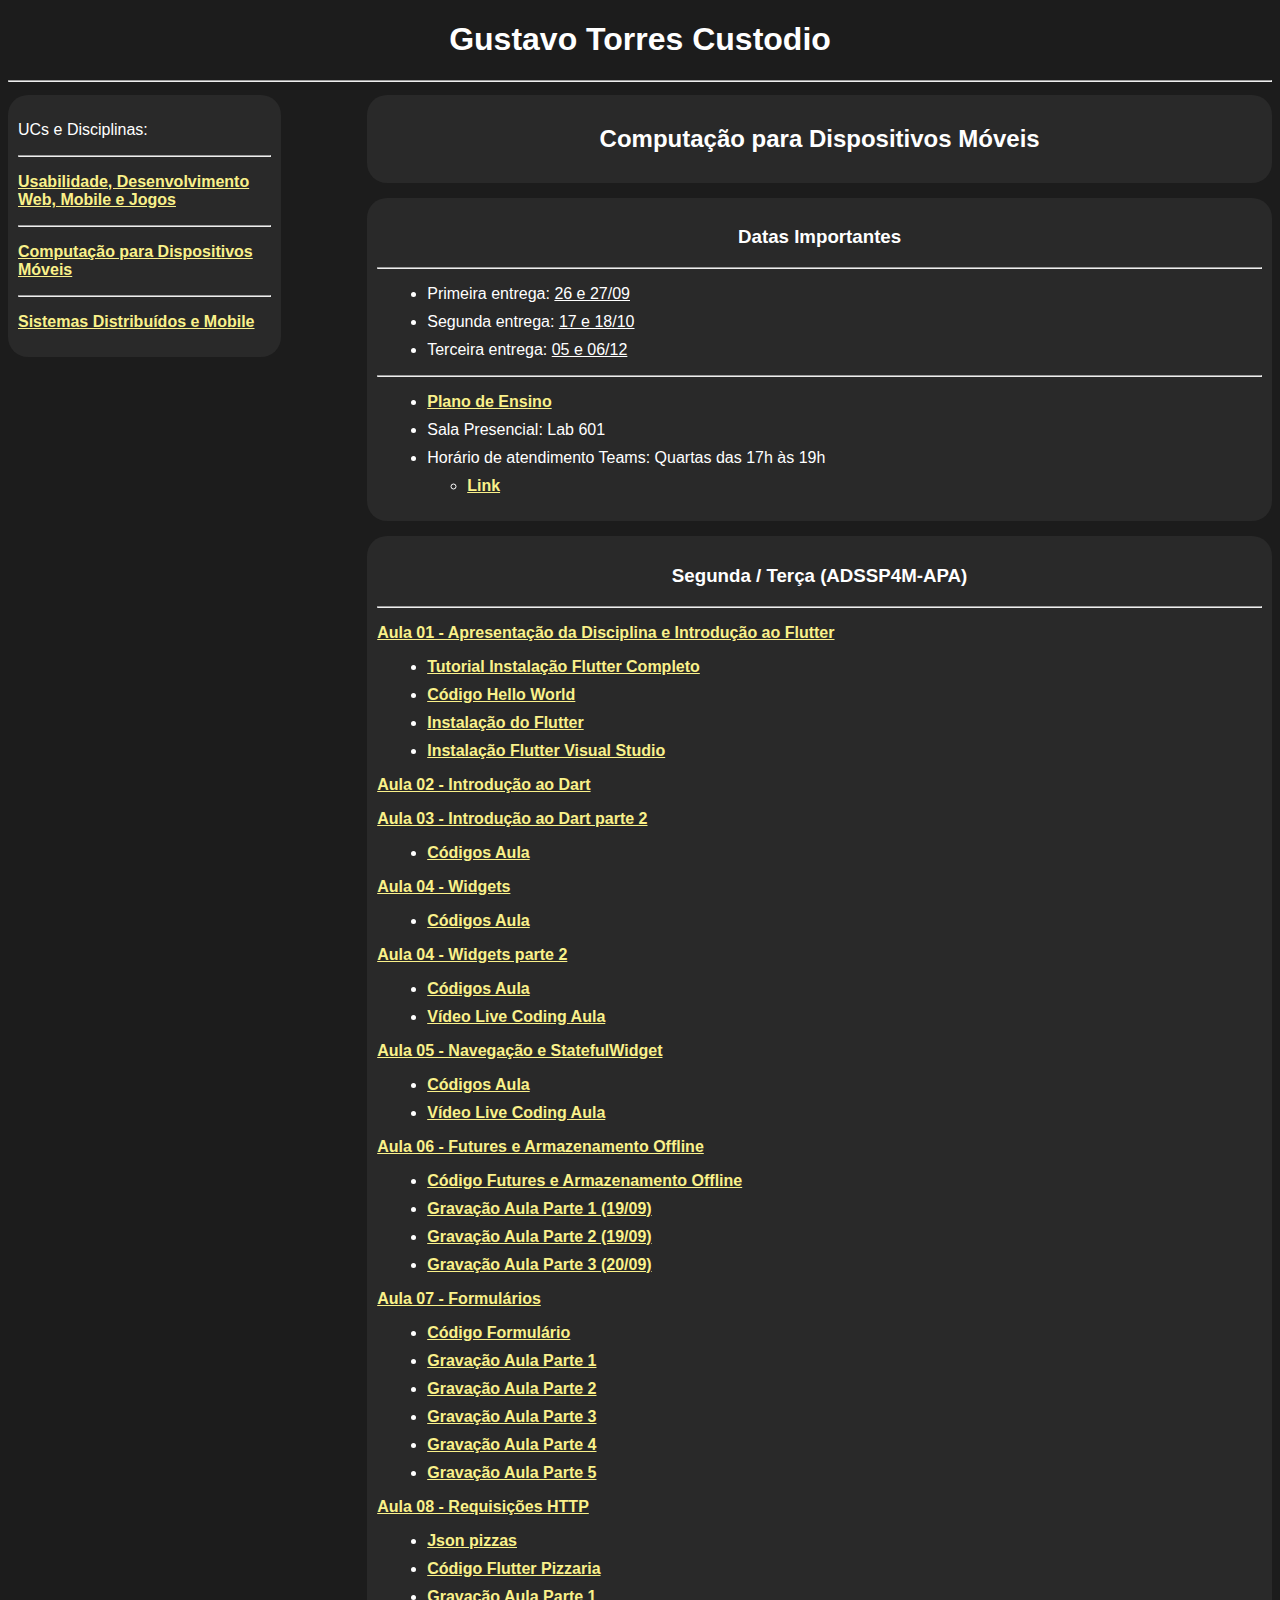
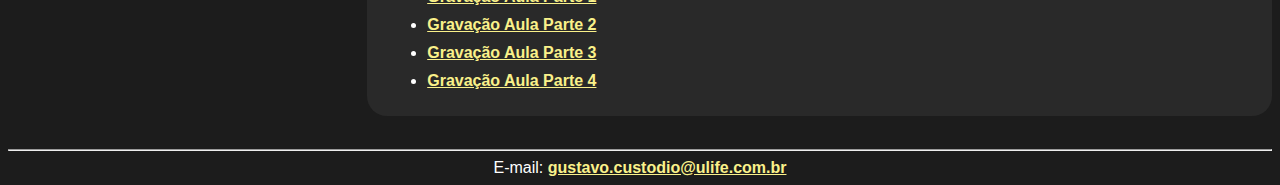
==== dispomoveis.html @ 42728553 "Conteúdo de Usabilidade e SD" ====
<!DOCTYPE html>
<html>
    <head>
        <meta charset="utf-8">
        <meta name="viewport" content="width=device-width">
        <link rel="stylesheet" href="css/estilo.css" type="text/css">
        <link rel="icon" type="image/x-icon" href="./images/favicon.ico">
        <title>Computação para Dispositivos Móveis</title>
    </head>
    <body>
        <main>
            <header>
                <h1><a href="index.html" class="linkhome">Gustavo Torres Custodio</a></h1>
                <hr>
            </header>
            <sidebar>
                <p>UCs e Disciplinas:</p>
                <hr>
                <p> <a href="./usabilidade.html">Usabilidade, Desenvolvimento Web, Mobile e Jogos</a> </p>
                <hr>
                <p><a href="./dispomoveis.html">Computação para Dispositivos Móveis</a></p>
                <hr>
                <p><a href="./sdmobile.html">Sistemas Distribuídos e Mobile</a></p>
            </sidebar>


            <section>
                <article>
                    <h2>Computação para Dispositivos Móveis</h2>
                </article>

                <article>
                    <h3>Datas Importantes</h3>
                    <hr>
                    <ul>
                        <li>Primeira entrega: <span>26 e 27/09</span></li>
                        <li>Segunda entrega: <span>17 e 18/10</span></li>
                        <li>Terceira entrega: <span>05 e 06/12</span></li>
                    </ul>

                    <hr>
                    <ul>
                        <li> <a href="./pdfs/plano_ensino_dispomoveis.pdf" target="_blank">Plano de Ensino</a> </li>
                        <li> Sala Presencial: Lab 601</li>
                        <li>Horário de atendimento Teams: Quartas das 17h às 19h</li>
                        <ul>
                            <li><a href="https://teams.microsoft.com/l/meetup-join/19%3ameeting_YjkxNzRmOWMtMzA5Yy00ZmVlLWJkNTAtZmUwYzM0NmFiZjhi%40thread.v2/0?context=%7b%22Tid%22%3a%222a65aa9e-25cb-48ee-859b-72697cc8055c%22%2c%22Oid%22%3a%22dd69ef9a-1a3f-43f6-b4e0-418dedf52df5%22%7d" target="_blank">Link</a></li>
                        </ul>
                    </ul>
                    
                </article>
            </section>

            <section>
                <article>
                    <h3>Segunda / Terça (ADSSP4M-APA)</h3>
                    <hr>
                    <p><a href="./aulas/dispomoveis/aula01.pdf" target="_blank">Aula 01 - Apresentação da Disciplina e Introdução ao Flutter</a></p>
                    <ul>
                        <li><a href="./aulas/dispomoveis/tutorial_flutter.mp4" target="_blank">Tutorial Instalação Flutter Completo</a></li>
                        <li><a href="./aulas/dispomoveis/codigos/appaula1.zip" target="_blank">Código Hello World</a></li>
                        <li><a href="https://www.youtube.com/watch?v=3ak62FKfmUk" target="_blank">Instalação do Flutter</a></li>
                        <li><a href="https://www.youtube.com/watch?v=HaLSHYQF4N8" target="_blank">Instalação Flutter Visual Studio</a></li>
                    </ul>
                    <p><a href="./aulas/dispomoveis/aula02.pdf" target="_blank">Aula 02 - Introdução ao Dart</a></p>
                    <p><a href="./aulas/dispomoveis/aula03.pdf" target="_blank">Aula 03 - Introdução ao Dart parte 2</a></p>
                    <ul>
                        <li><a href="./aulas/dispomoveis/codigos/codigos_semana3.zip" target="_blank">Códigos Aula</a></li>
                    </ul>
                    <p><a href="./aulas/dispomoveis/aula04.pdf" target="_blank">Aula 04 - Widgets</a></p>
                    <ul>
                        <li><a href="./aulas/dispomoveis/codigos/codigos_semana4.zip" target="_blank">Códigos Aula</a></li>
                    </ul>
                    <p><a href="./aulas/dispomoveis/aula04_parte2.pdf" target="_blank">Aula 04 - Widgets parte 2</a></p>
                    <ul>
                        <li><a href="./aulas/dispomoveis/codigos/codigos_aula04_parte2.zip" target="_blank">Códigos Aula</a></li>
                        <li><a href="./aulas/dispomoveis/aula04.mp4" target="_blank">Vídeo Live Coding Aula</a></li>
                    </ul>
                    <p><a href="./aulas/dispomoveis/aula05.pdf" target="_blank">Aula 05 - Navegação e StatefulWidget</a></p>
                    <ul>
                        <li><a href="./aulas/dispomoveis/codigos/cronometro.zip" target="_blank">Códigos Aula</a></li>
                        <li><a href="./aulas/dispomoveis/aula05_segunda.mp4" target="_blank">Vídeo Live Coding Aula</a></li>
                    </ul>
                    <p><a href="./aulas/dispomoveis/aula06.pdf" target="_blank">Aula 06 - Futures e Armazenamento Offline</a></p>
                    <ul>
                        <li><a href="./aulas/dispomoveis/codigos/aula06_futures.zip" target="_blank">Código Futures e Armazenamento Offline</a></li>
                        <li><a href="./aulas/dispomoveis/aula06_parte1.mp4" target="_blank">Gravação Aula Parte 1 (19/09)</a></li>
                        <li><a href="./aulas/dispomoveis/aula06_parte2.mp4" target="_blank">Gravação Aula Parte 2 (19/09)</a></li>
                        <li><a href="./aulas/dispomoveis/aula06_parte3.mp4" target="_blank">Gravação Aula Parte 3 (20/09)</a></li>
                    </ul>
                    <p><a href="./aulas/dispomoveis/aula07.pdf" target="_blank">Aula 07 - Formulários</a></p>
                    <ul>
                        <li><a href="./aulas/dispomoveis/codigos/aula07_forms.zip" target="_blank">Código Formulário</a></li>
                        <li><a href="./aulas/dispomoveis/aula07_parte1.mp4" target="_blank">Gravação Aula Parte 1</a></li>
                        <li><a href="./aulas/dispomoveis/aula07_parte2.mp4" target="_blank">Gravação Aula Parte 2</a></li>
                        <li><a href="./aulas/dispomoveis/aula07_parte3.mp4" target="_blank">Gravação Aula Parte 3</a></li>
                        <li><a href="./aulas/dispomoveis/aula07_parte4.mp4" target="_blank">Gravação Aula Parte 4</a></li>
                        <li><a href="./aulas/dispomoveis/aula07_parte5.mp4" target="_blank">Gravação Aula Parte 5</a></li>
                    </ul>
                    <p><a href="./aulas/dispomoveis/aula08.pdf" target="_blank">Aula 08 - Requisições HTTP</a></p>
                    <ul>
                        <li><a href="./aulas/dispomoveis/codigos/pizzas.json" target="_blank">Json pizzas</a></li>
                        <li><a href="./aulas/dispomoveis/codigos/codigo_flutter_pizzaria.zip" target="_blank">Código Flutter Pizzaria</a></li>
                        <li><a href="./aulas/dispomoveis/aula08_parte1.mp4" target="_blank">Gravação Aula Parte 1</a></li>
                        <li><a href="./aulas/dispomoveis/aula08_parte2.mp4" target="_blank">Gravação Aula Parte 2</a></li>
                        <li><a href="./aulas/dispomoveis/aula08_parte3.mp4" target="_blank">Gravação Aula Parte 3</a></li>
                        <li><a href="./aulas/dispomoveis/aula08_parte4.mp4" target="_blank">Gravação Aula Parte 4</a></li>
                    </ul>

                </article>
            </section>
        </main>

        <footer><hr>E-mail: <a href="mailto:gustavo.custodio@ulife.com.br">gustavo.custodio@ulife.com.br</a></footer>

    </body>
</html>
---- css/estilo.css ----
body {
    font-family: helvetica;
    background-color: #1c1c1c;
    color: white;
}

article {
    margin-top: 5px;
    margin-bottom: 10px;
    padding: 10px;
    border-radius: 20px;
    float: right;
    width: 70%;
    background-color: #292929;
}

sidebar {
    margin-top: 5px;
    padding: 10px;
    border-radius: 20px;
    float: left;
    clear: left;
    width: 20%;
    background-color: #292929;
}

footer {
    padding-top: 15px;
    width: 100%;
    clear: both;
    text-align: center;
}

h1 {
    width: 100%;
}

header {
    max-height: 300px;
    height: 100%;
    text-align: center;
}

a {
    color: #faf18a;
    font-weight: bold;
}

.linkhome {
    color: white;
    text-decoration: none;
}

@media screen and (max-width: 700px) {
    sidebar {
        width: 95%;
        float: left;
    }

    article {
        width: 95%;
        float: left;
    }
}

#profile-pic {
    border-radius: 50%;
    width: 12%;
    float:left;
    margin-right: 50px;
    min-height: 130px;
    min-width: 130px;
}

li {
    margin: 10px;
}

h2, h3 {
    width: 100%;
    text-align:center;
}

span {
    text-decoration: underline;
}
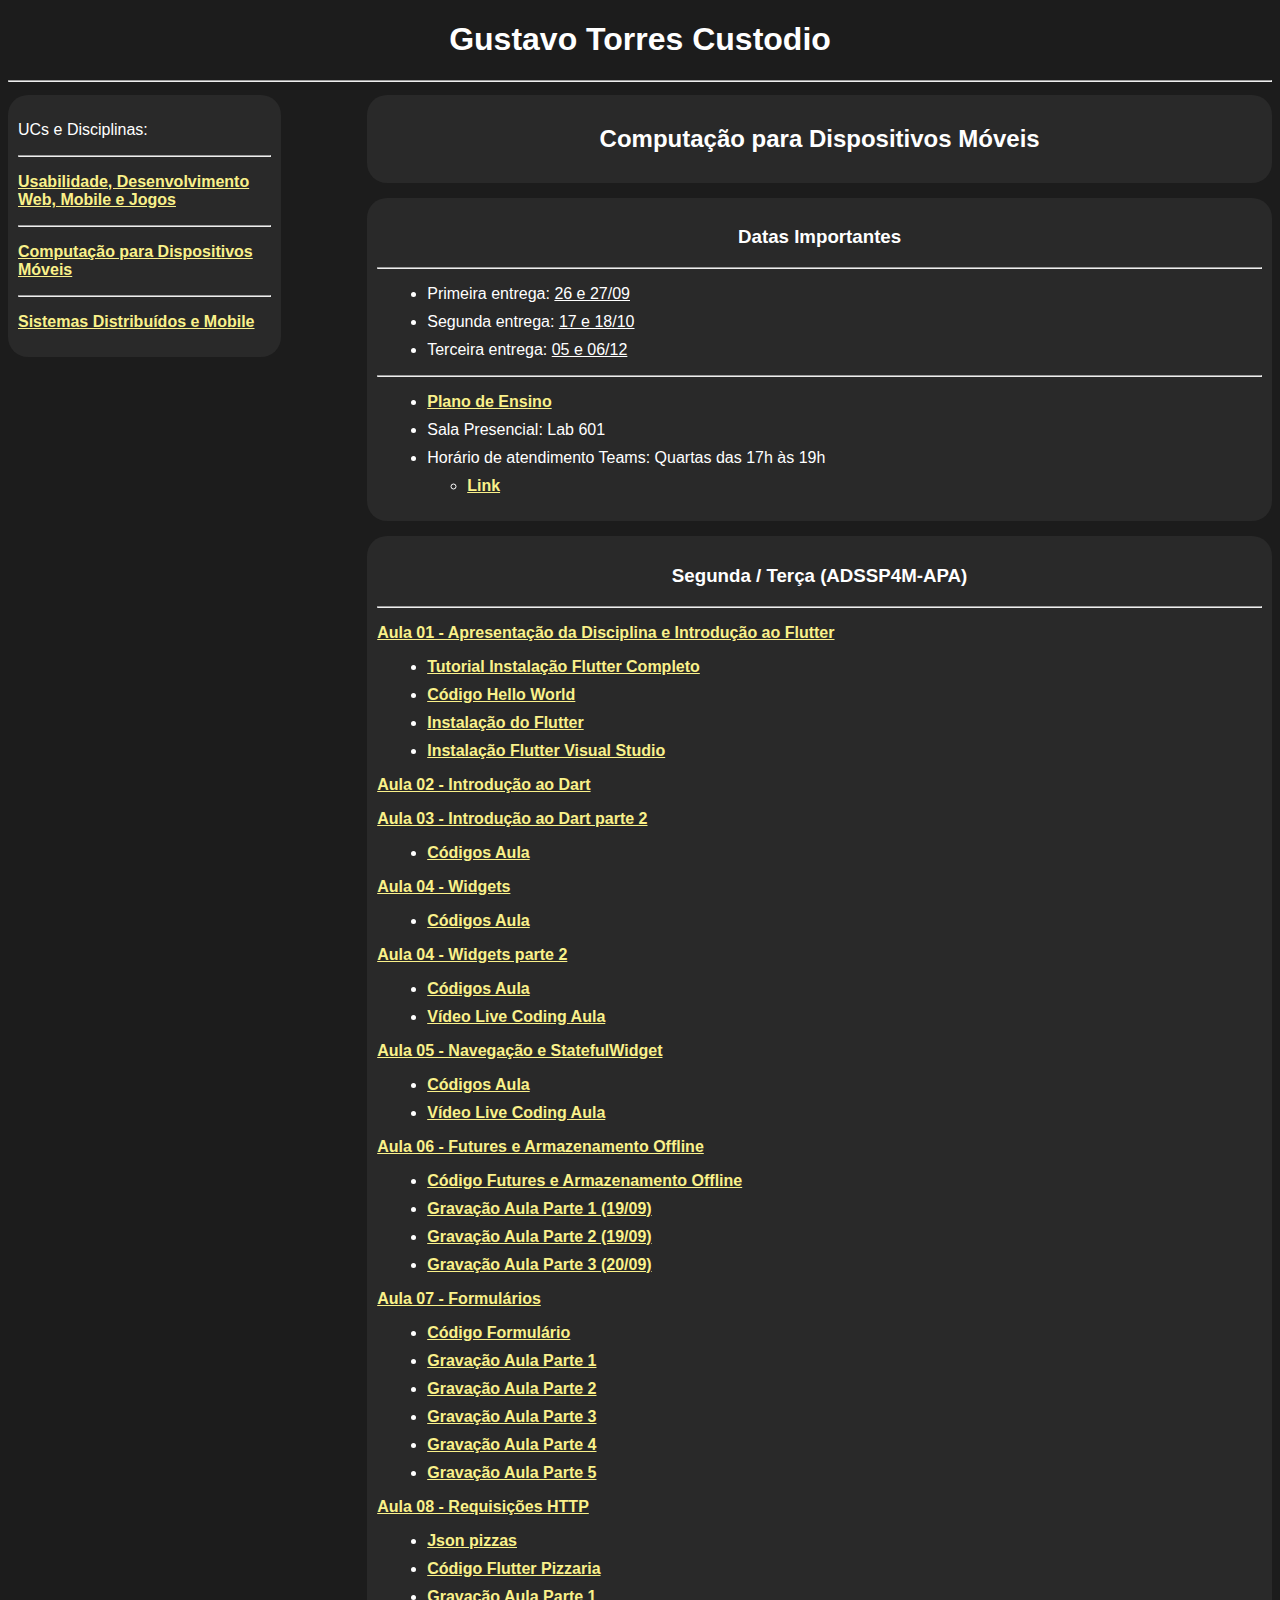
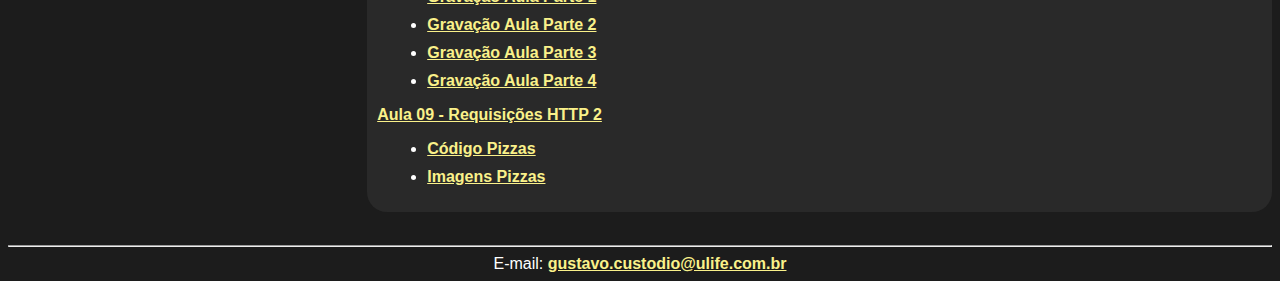
==== commit a8e274d2: "Informações adicionadas" ====
--- a/dispomoveis.html
+++ b/dispomoveis.html
@@ -107,6 +107,11 @@
                         <li><a href="./aulas/dispomoveis/aula08_parte4.mp4" target="_blank">Gravação Aula Parte 4</a></li>
                     </ul>
 
+                    <p><a href="./aulas/dispomoveis/aula09.pdf" target="_blank">Aula 09 - Requisições HTTP 2</a></p>
+                    <ul>
+                        <li><a href="./aulas/dispomoveis/codigos/pizzas_aula.zip" target="_blank">Código Pizzas</a></li>
+                        <li><a href="./aulas/dispomoveis/codigos/imagens_pizzas.zip" target="_blank">Imagens Pizzas</a></li>
+                    </ul>
                 </article>
             </section>
         </main>
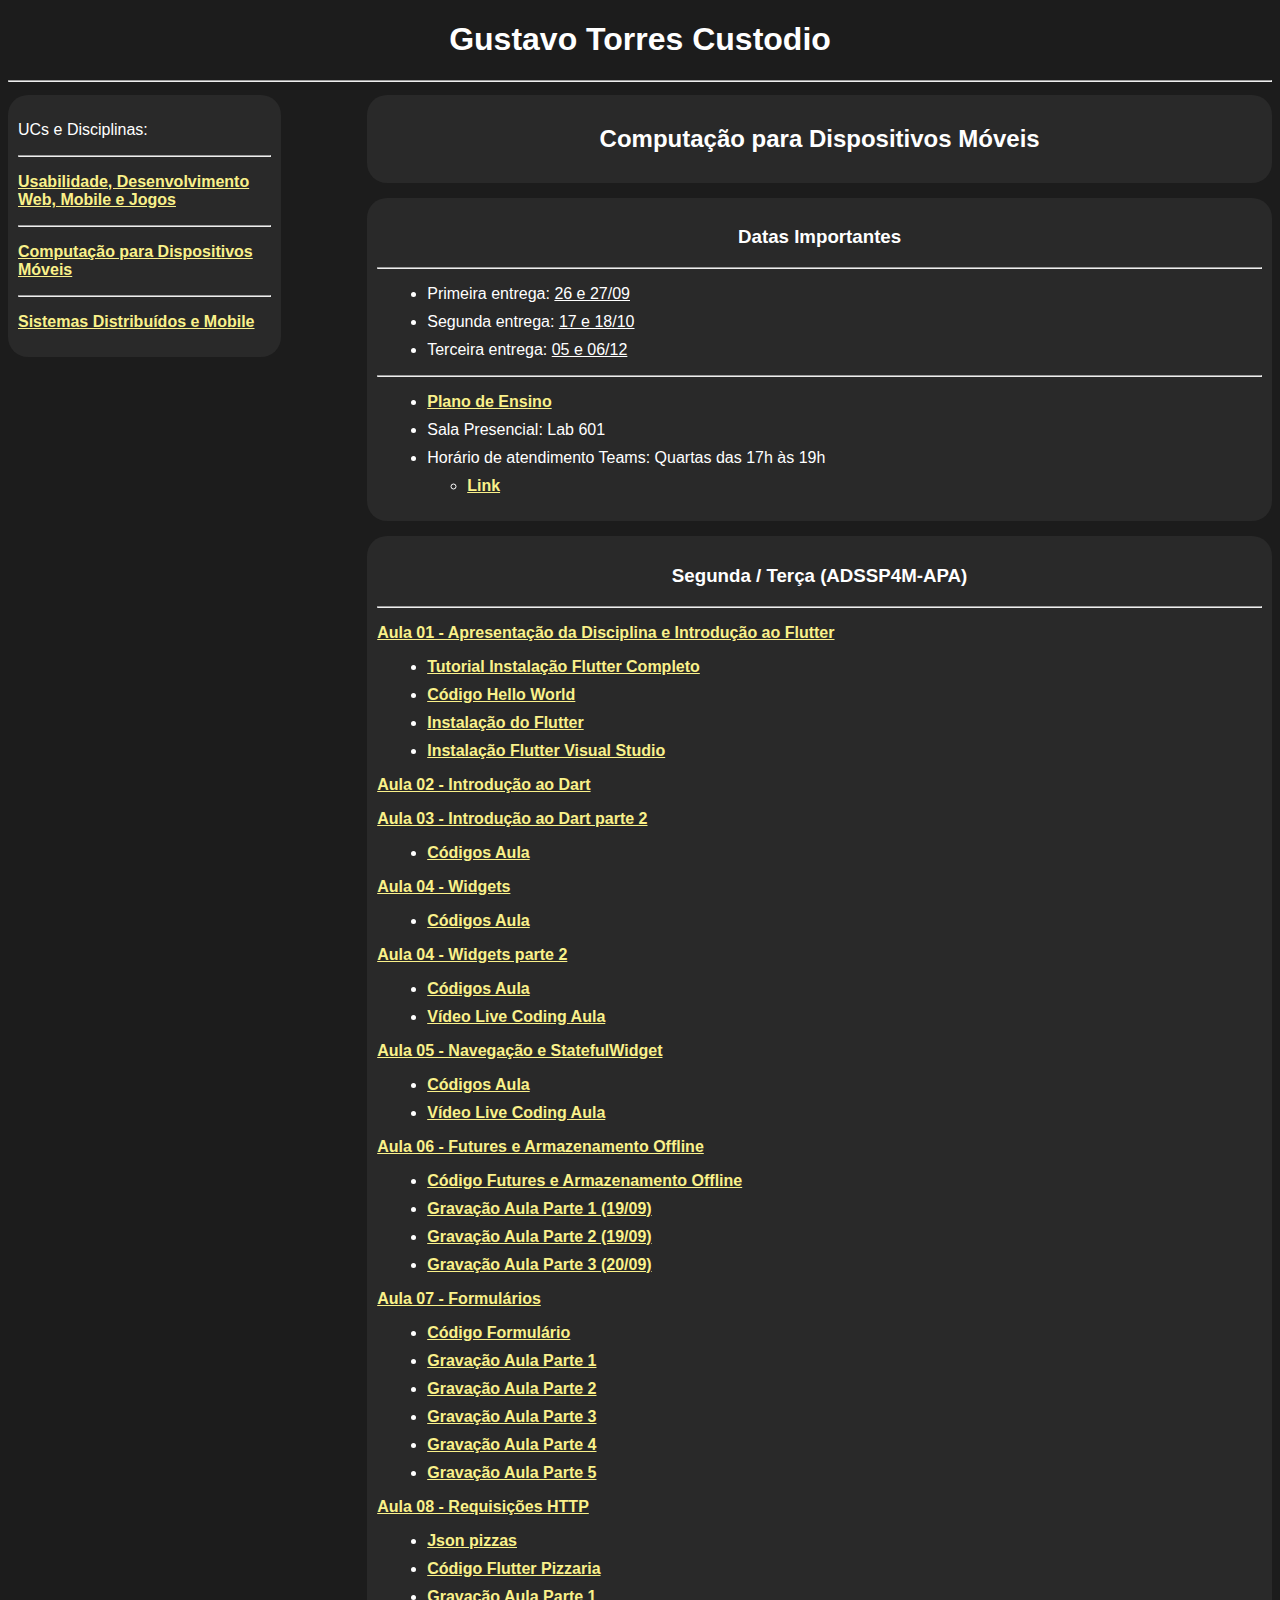
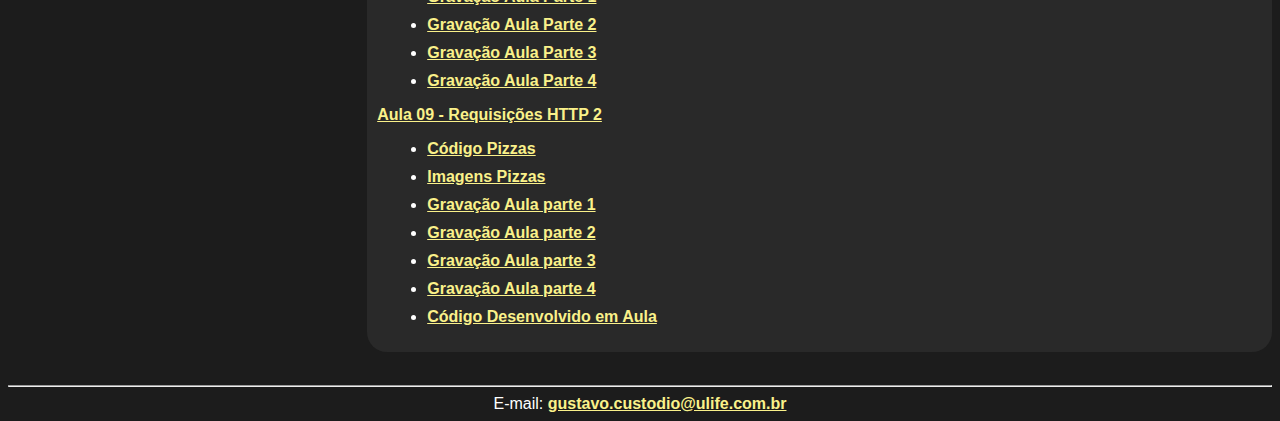
==== commit 2049871f: "Informações adicionadas" ====
--- a/dispomoveis.html
+++ b/dispomoveis.html
@@ -111,6 +111,11 @@
                     <ul>
                         <li><a href="./aulas/dispomoveis/codigos/pizzas_aula.zip" target="_blank">Código Pizzas</a></li>
                         <li><a href="./aulas/dispomoveis/codigos/imagens_pizzas.zip" target="_blank">Imagens Pizzas</a></li>
+                        <li><a href="./aulas/dispomoveis/aula09_parte1.mp4" target="_blank">Gravação Aula parte 1</a></li>
+                        <li><a href="./aulas/dispomoveis/aula09_parte2.mp4" target="_blank">Gravação Aula parte 2</a></li>
+                        <li><a href="./aulas/dispomoveis/aula09_parte3.mp4" target="_blank">Gravação Aula parte 3</a></li>
+                        <li><a href="./aulas/dispomoveis/aula09_parte4.mp4" target="_blank">Gravação Aula parte 4</a></li>
+                        <li><a href="./aulas/dispomoveis/codigos/app_pizzas_aula_post.zip" target="_blank">Código Desenvolvido em Aula</a></li>
                     </ul>
                 </article>
             </section>
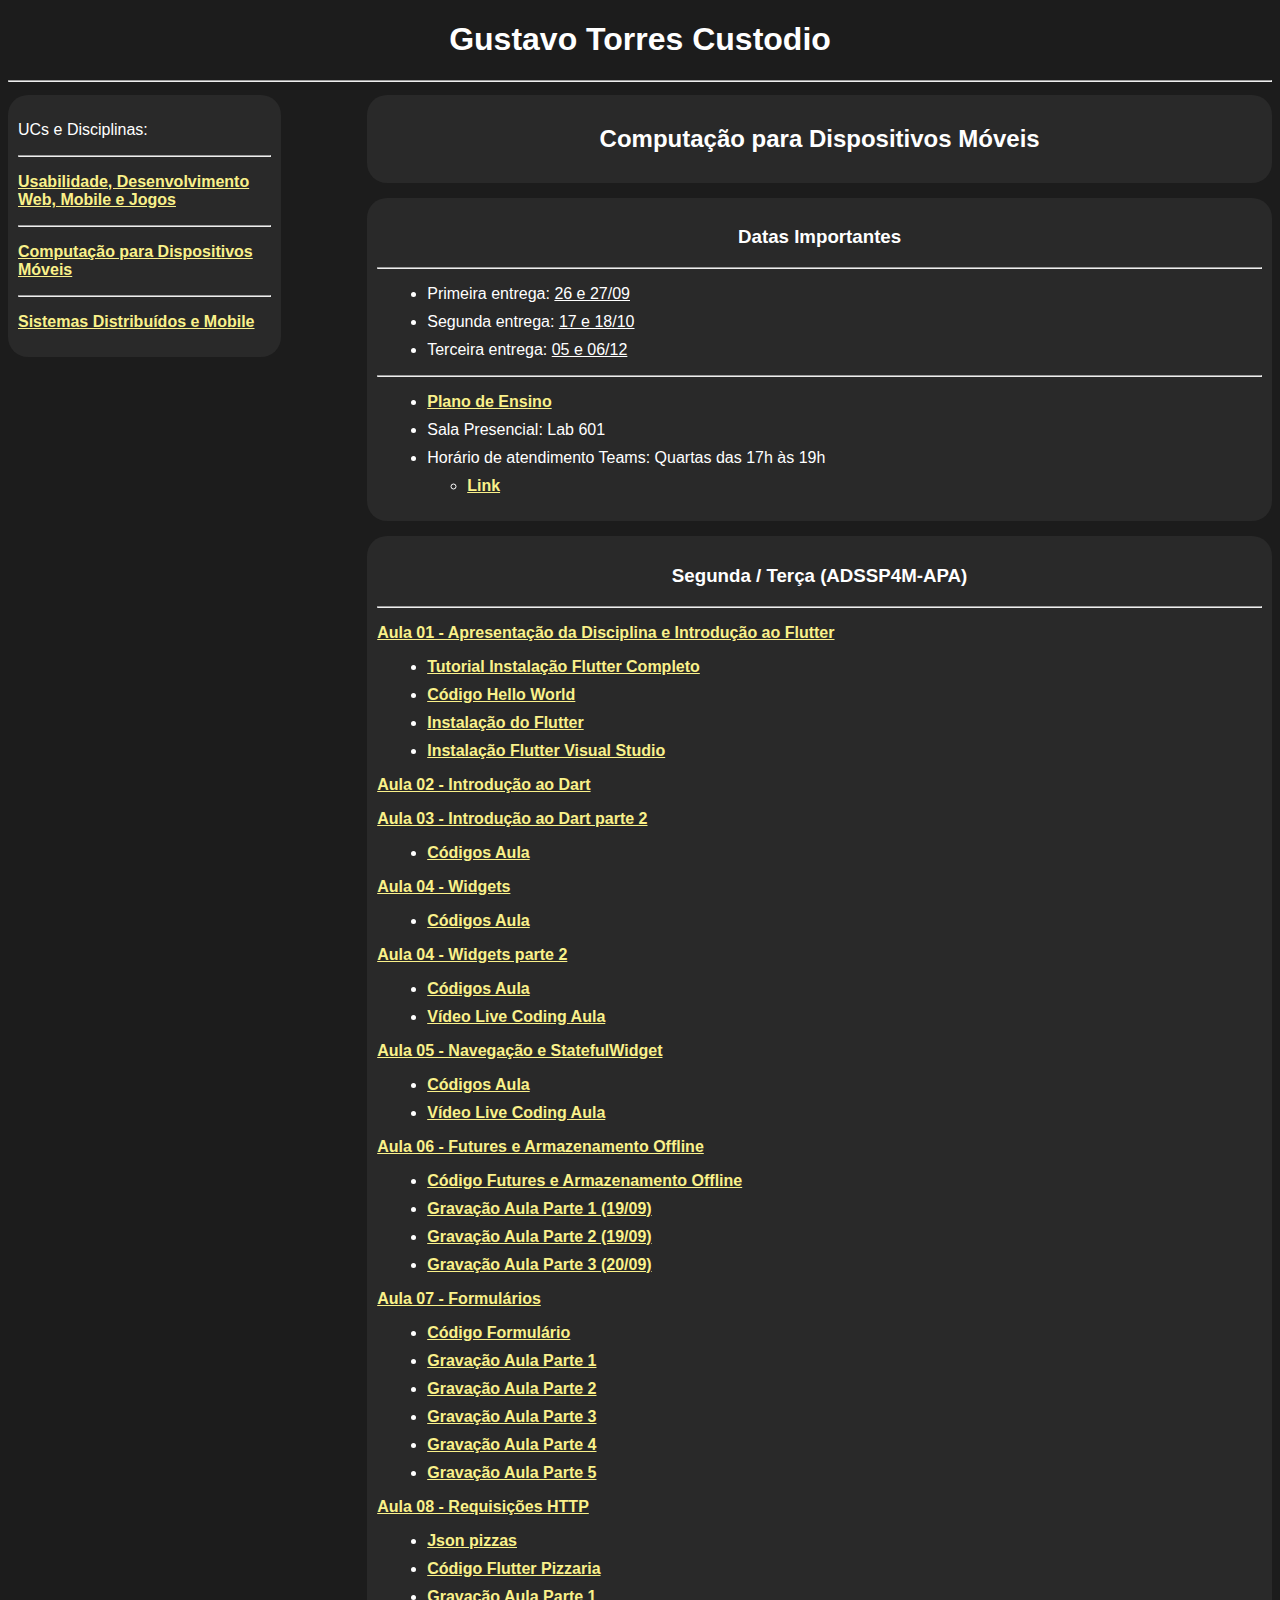
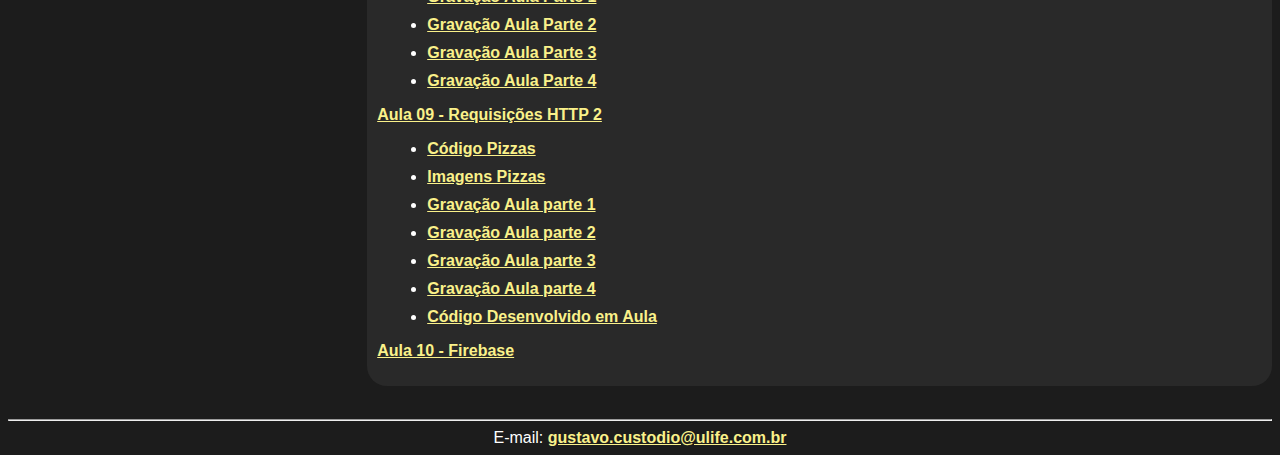
==== commit 4a0edd70: "Informações adicionadas" ====
--- a/dispomoveis.html
+++ b/dispomoveis.html
@@ -117,6 +117,7 @@
                         <li><a href="./aulas/dispomoveis/aula09_parte4.mp4" target="_blank">Gravação Aula parte 4</a></li>
                         <li><a href="./aulas/dispomoveis/codigos/app_pizzas_aula_post.zip" target="_blank">Código Desenvolvido em Aula</a></li>
                     </ul>
+                    <p><a href="./aulas/dispomoveis/aula10.pdf" target="_blank">Aula 10 - Firebase</a></p>
                 </article>
             </section>
         </main>
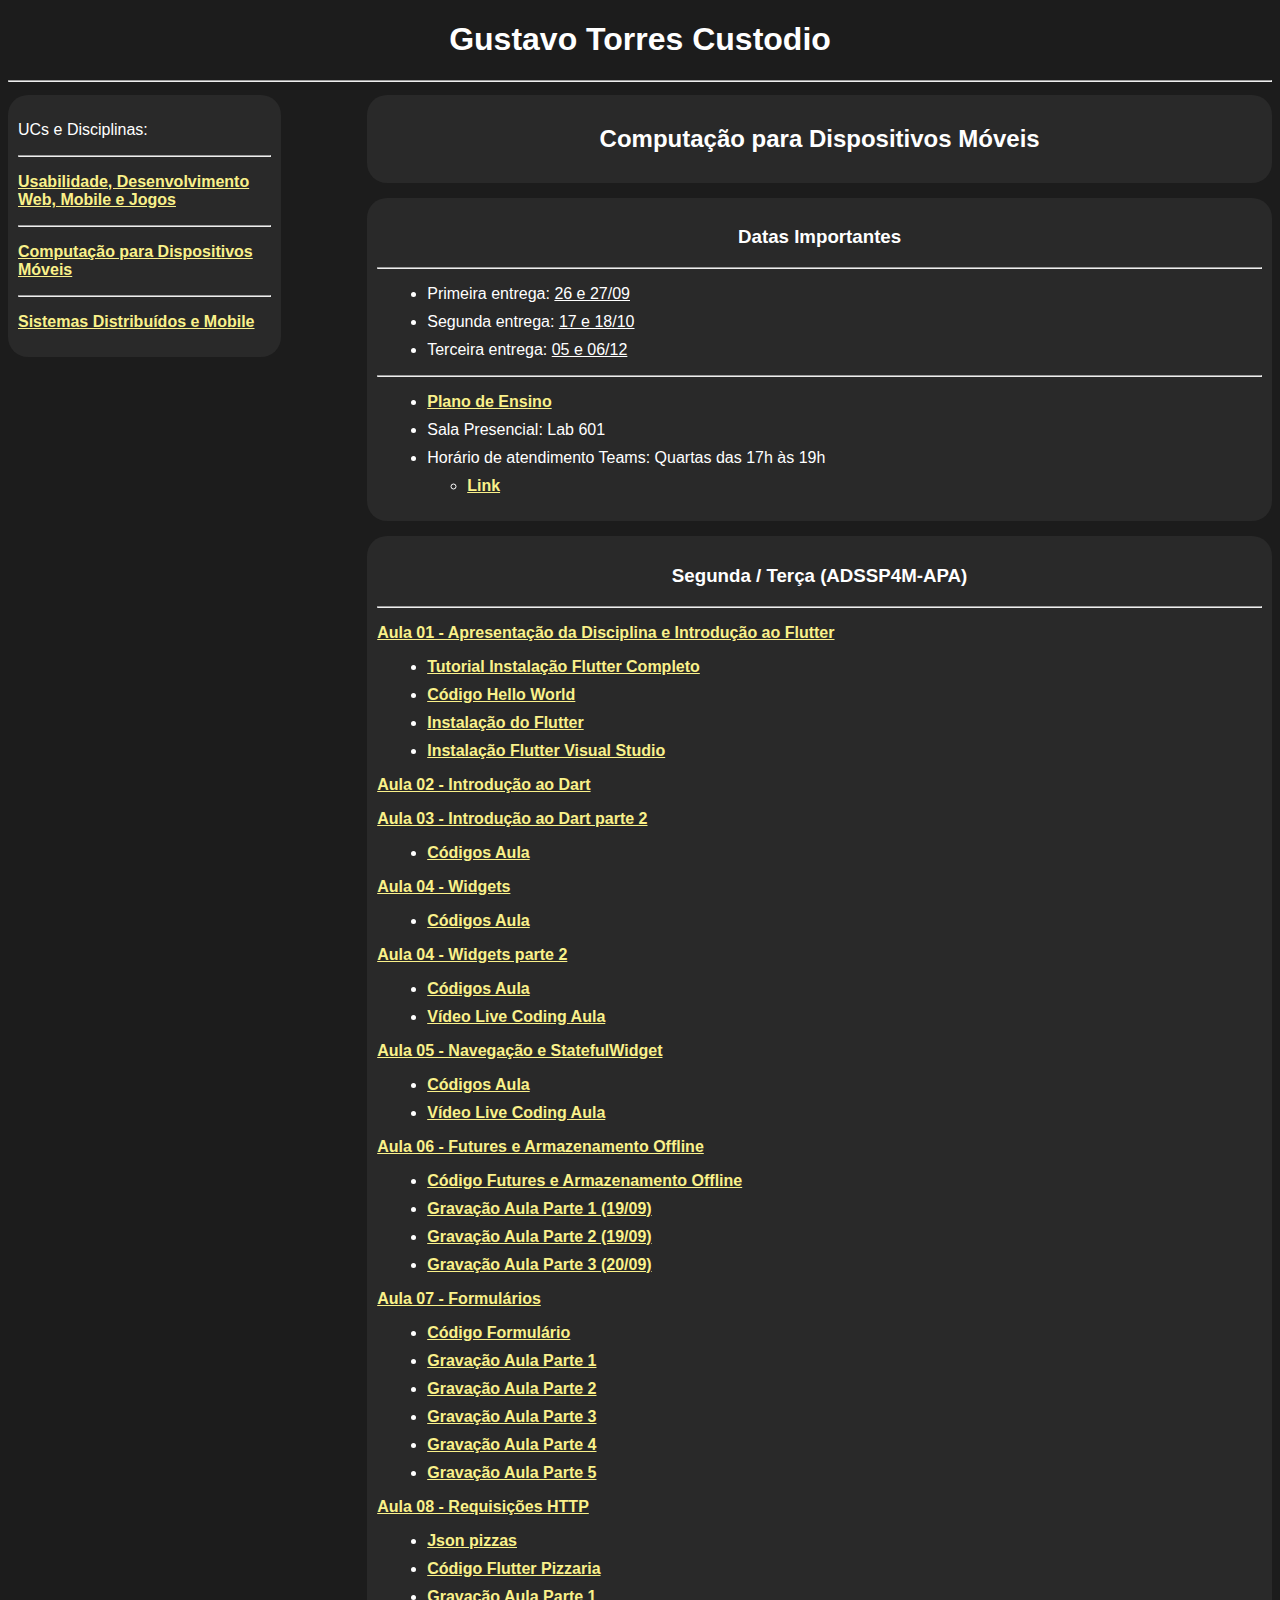
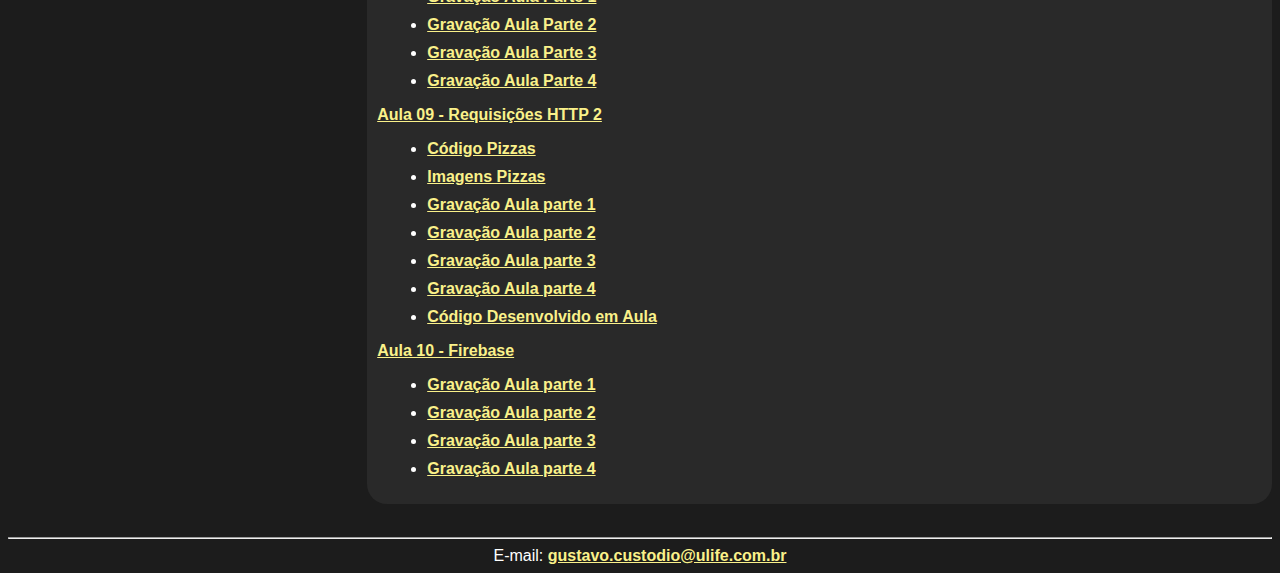
==== commit 98e335ed: "Informações adicionadas" ====
--- a/dispomoveis.html
+++ b/dispomoveis.html
@@ -118,6 +118,12 @@
                         <li><a href="./aulas/dispomoveis/codigos/app_pizzas_aula_post.zip" target="_blank">Código Desenvolvido em Aula</a></li>
                     </ul>
                     <p><a href="./aulas/dispomoveis/aula10.pdf" target="_blank">Aula 10 - Firebase</a></p>
+                    <ul>
+                        <li><a href="./aulas/dispomoveis/aula10_parte1.mp4" target="_blank">Gravação Aula parte 1</a></li>
+                        <li><a href="./aulas/dispomoveis/aula10_parte2.mp4" target="_blank">Gravação Aula parte 2</a></li>
+                        <li><a href="./aulas/dispomoveis/aula10_parte3.mp4" target="_blank">Gravação Aula parte 3</a></li>
+                        <li><a href="./aulas/dispomoveis/aula10_parte4.mp4" target="_blank">Gravação Aula parte 4</a></li>
+                    </ul>
                 </article>
             </section>
         </main>
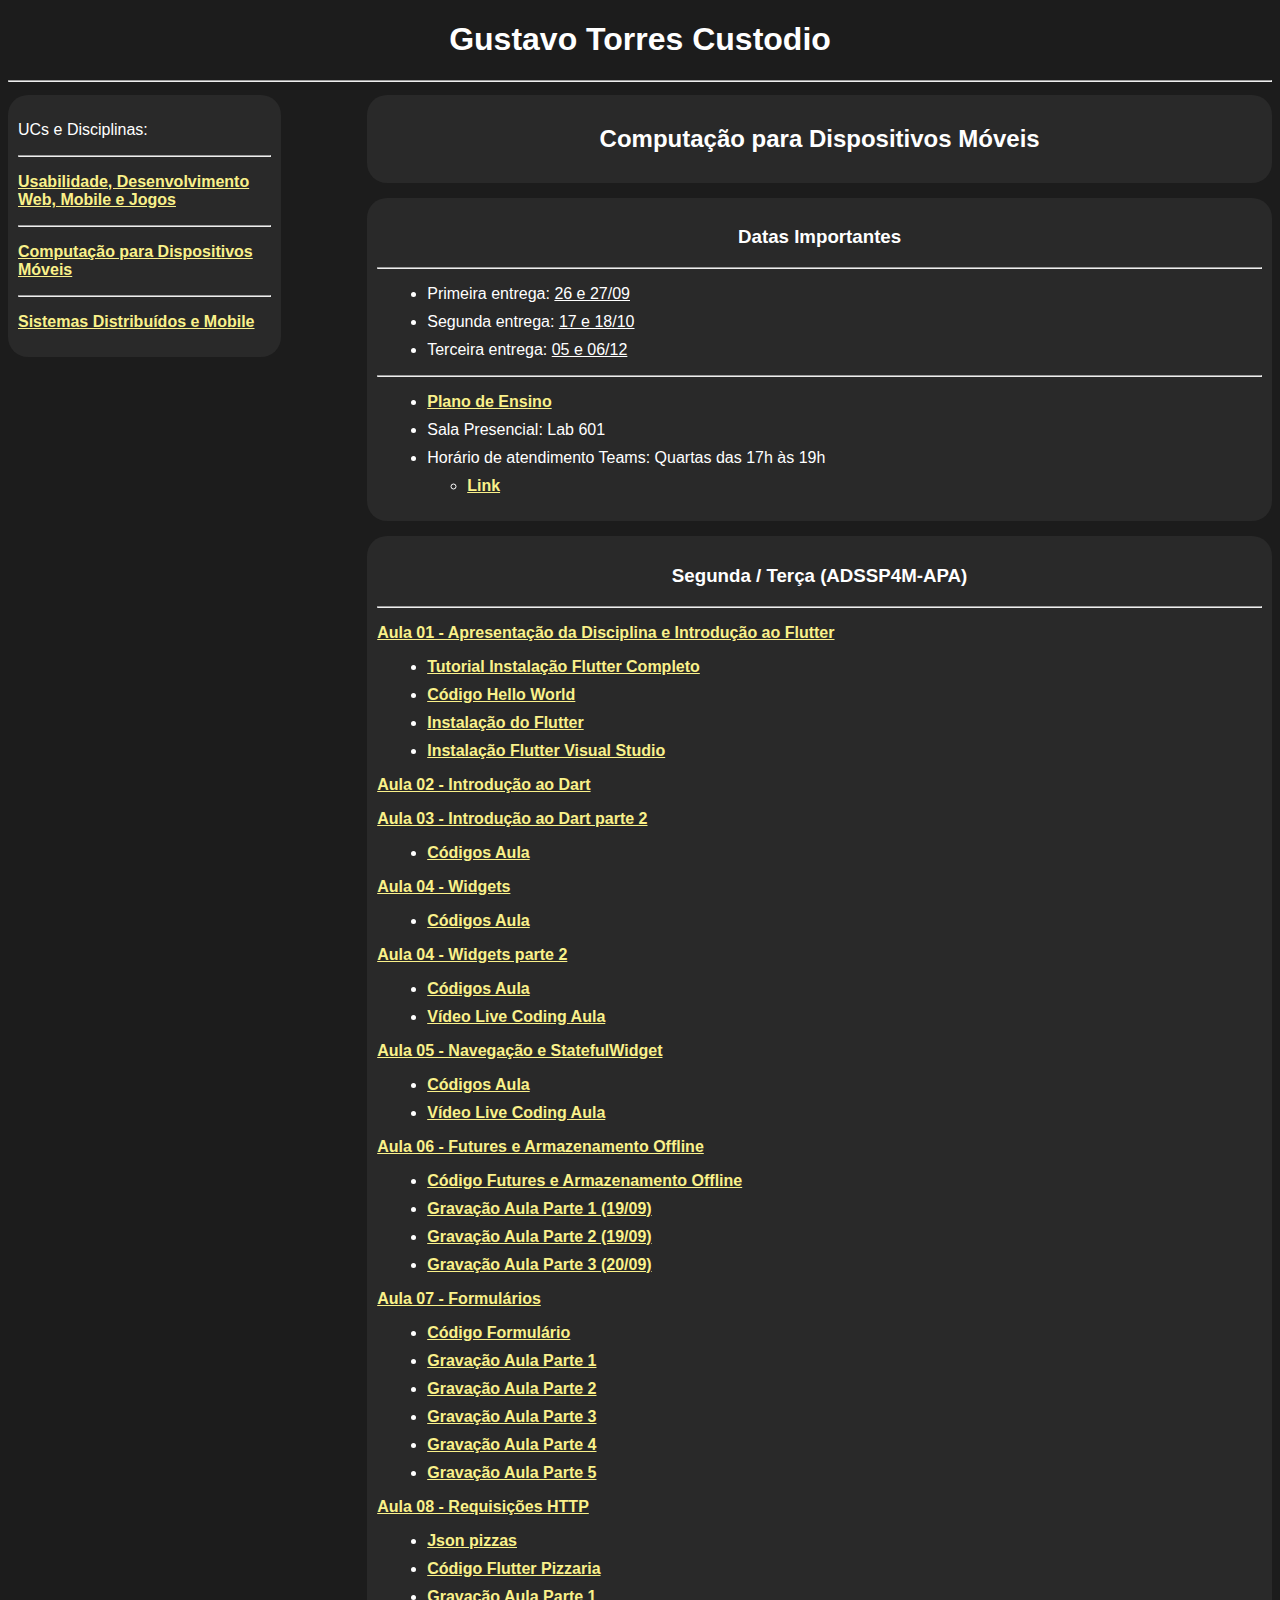
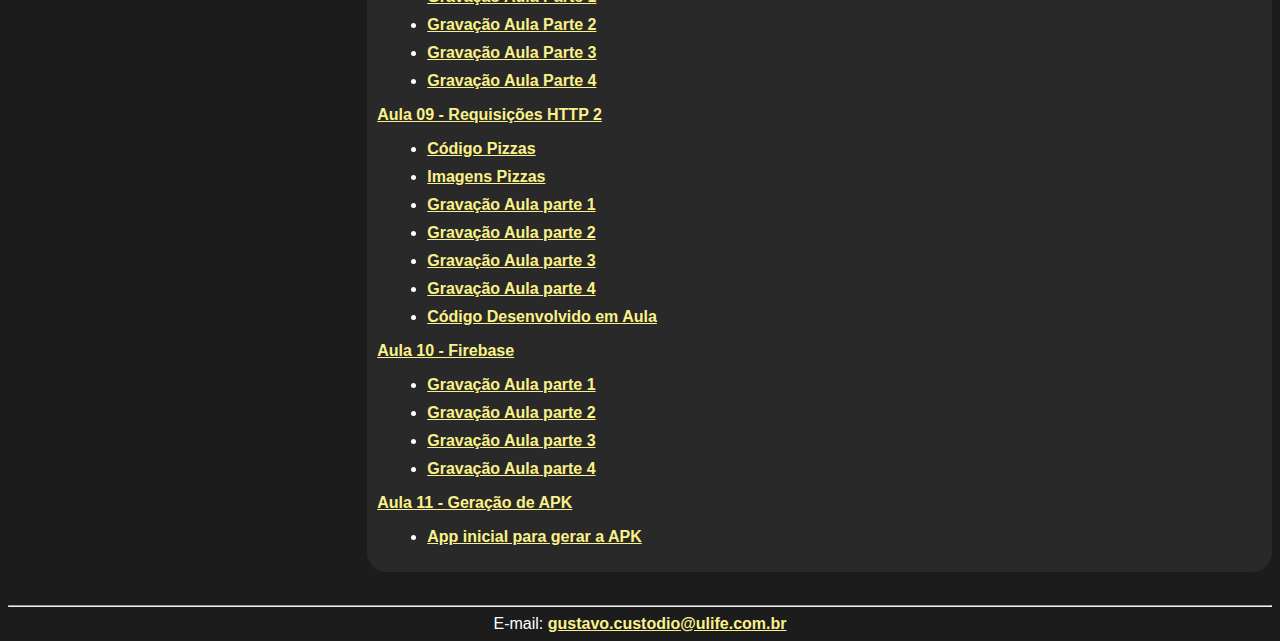
==== commit 022e5e0f: "Informações adicionadas" ====
--- a/dispomoveis.html
+++ b/dispomoveis.html
@@ -124,6 +124,10 @@
                         <li><a href="./aulas/dispomoveis/aula10_parte3.mp4" target="_blank">Gravação Aula parte 3</a></li>
                         <li><a href="./aulas/dispomoveis/aula10_parte4.mp4" target="_blank">Gravação Aula parte 4</a></li>
                     </ul>
+                    <p><a href="./aulas/dispomoveis/aula11.pdf" target="_blank">Aula 11 - Geração de APK</a></p>
+                    <ul>
+                        <li><a href="./aulas/dispomoveis/codigos/app_para_geracao_apk.zip" target="_blank">App inicial para gerar a APK</a></li>
+                    </ul>
                 </article>
             </section>
         </main>
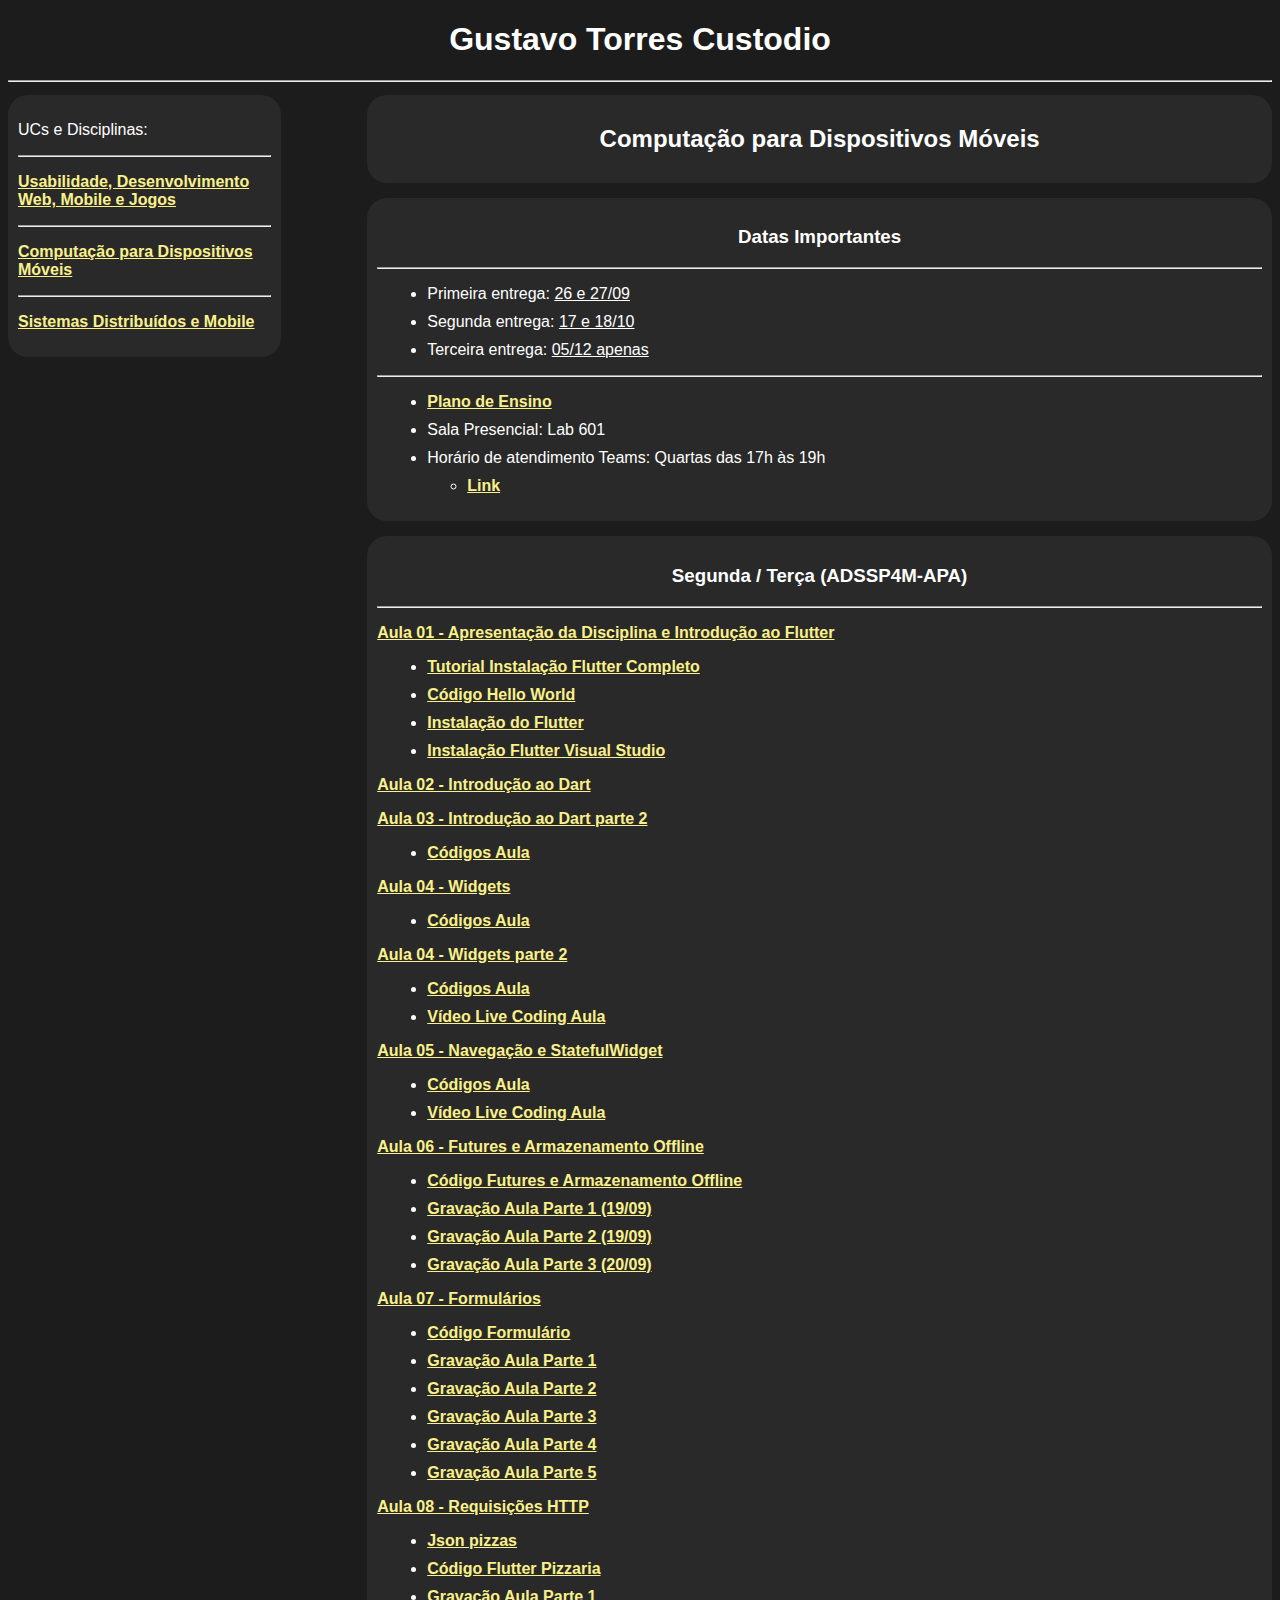
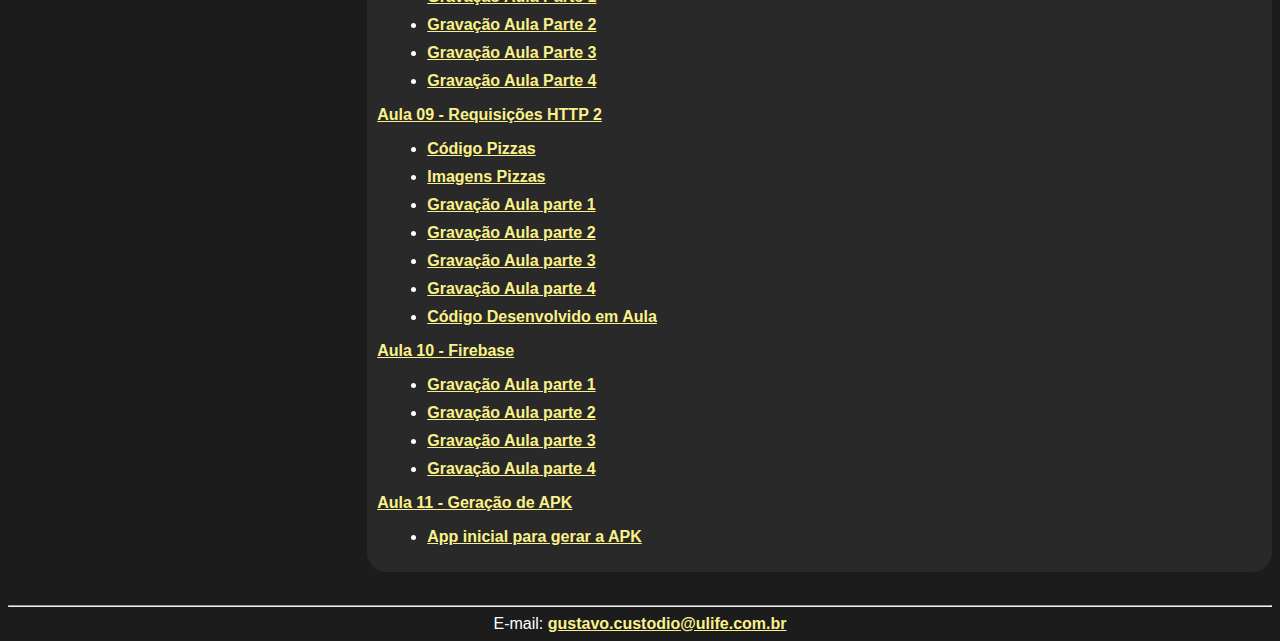
==== commit 4a3a78bf: "Informações adicionadas" ====
--- a/dispomoveis.html
+++ b/dispomoveis.html
@@ -35,7 +35,7 @@
                     <ul>
                         <li>Primeira entrega: <span>26 e 27/09</span></li>
                         <li>Segunda entrega: <span>17 e 18/10</span></li>
-                        <li>Terceira entrega: <span>05 e 06/12</span></li>
+                        <li>Terceira entrega: <span>05/12 apenas</span></li>
                     </ul>
 
                     <hr>
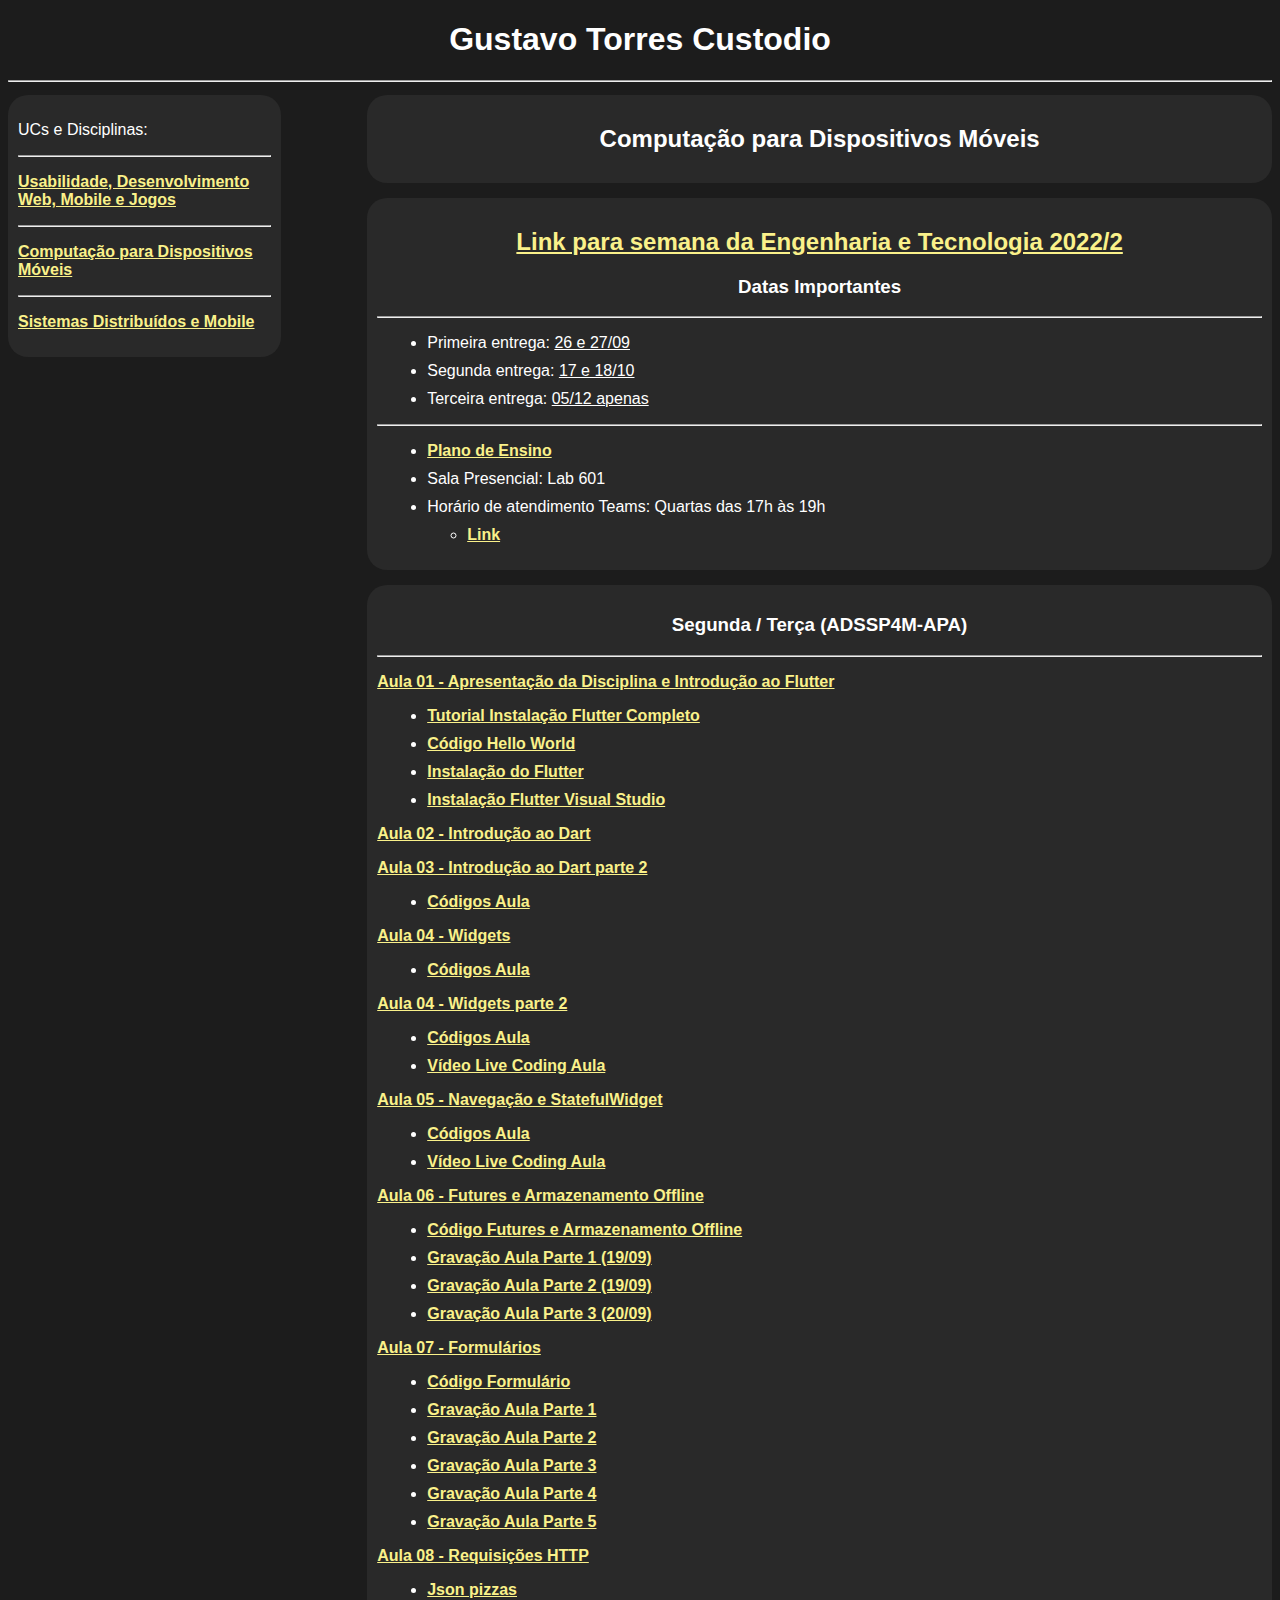
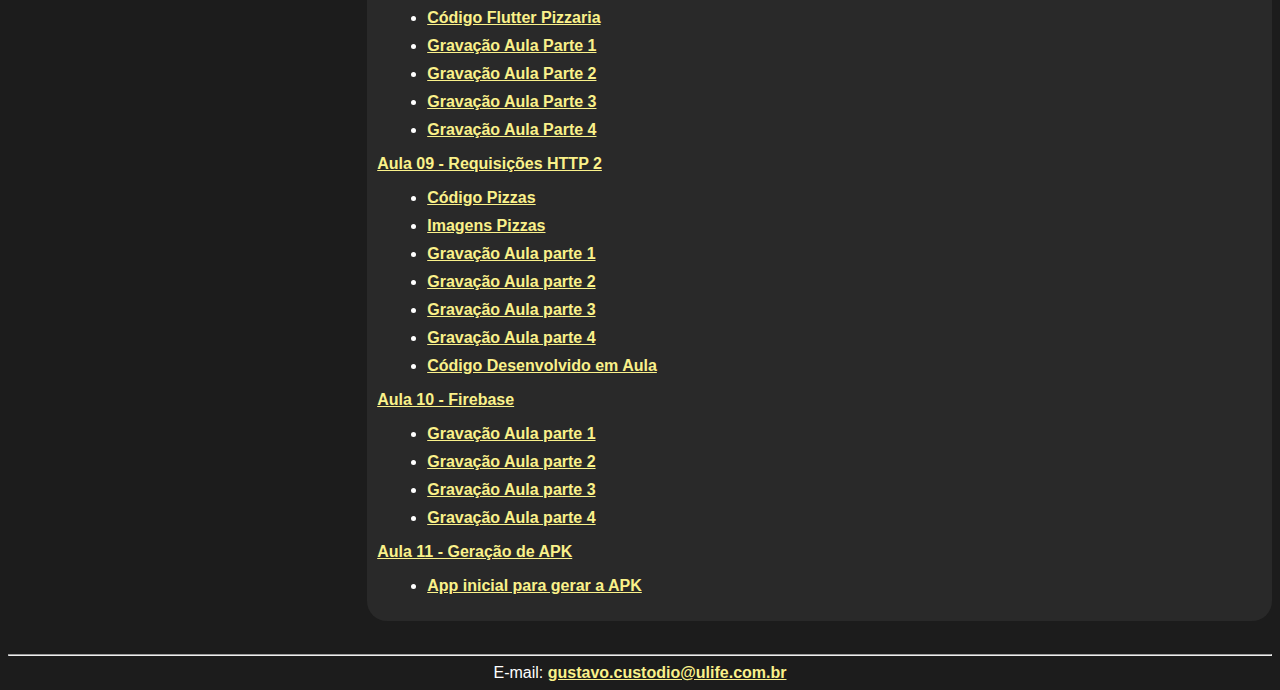
==== commit 01beaf2d: "Informações sobre semana da engenharia" ====
--- a/dispomoveis.html
+++ b/dispomoveis.html
@@ -30,6 +30,7 @@
                 </article>
 
                 <article>
+                    <h2><a href="https://animaedu-my.sharepoint.com/:b:/g/personal/gustavo_custodio_ulife_com_br/EXzxXSemrmVPtPuKQhAbobgBTd-q7hc-n8pmMYWReOIpow?e=GGTOAj" target="_blank">Link para semana da Engenharia e Tecnologia 2022/2</a></h2>
                     <h3>Datas Importantes</h3>
                     <hr>
                     <ul>
